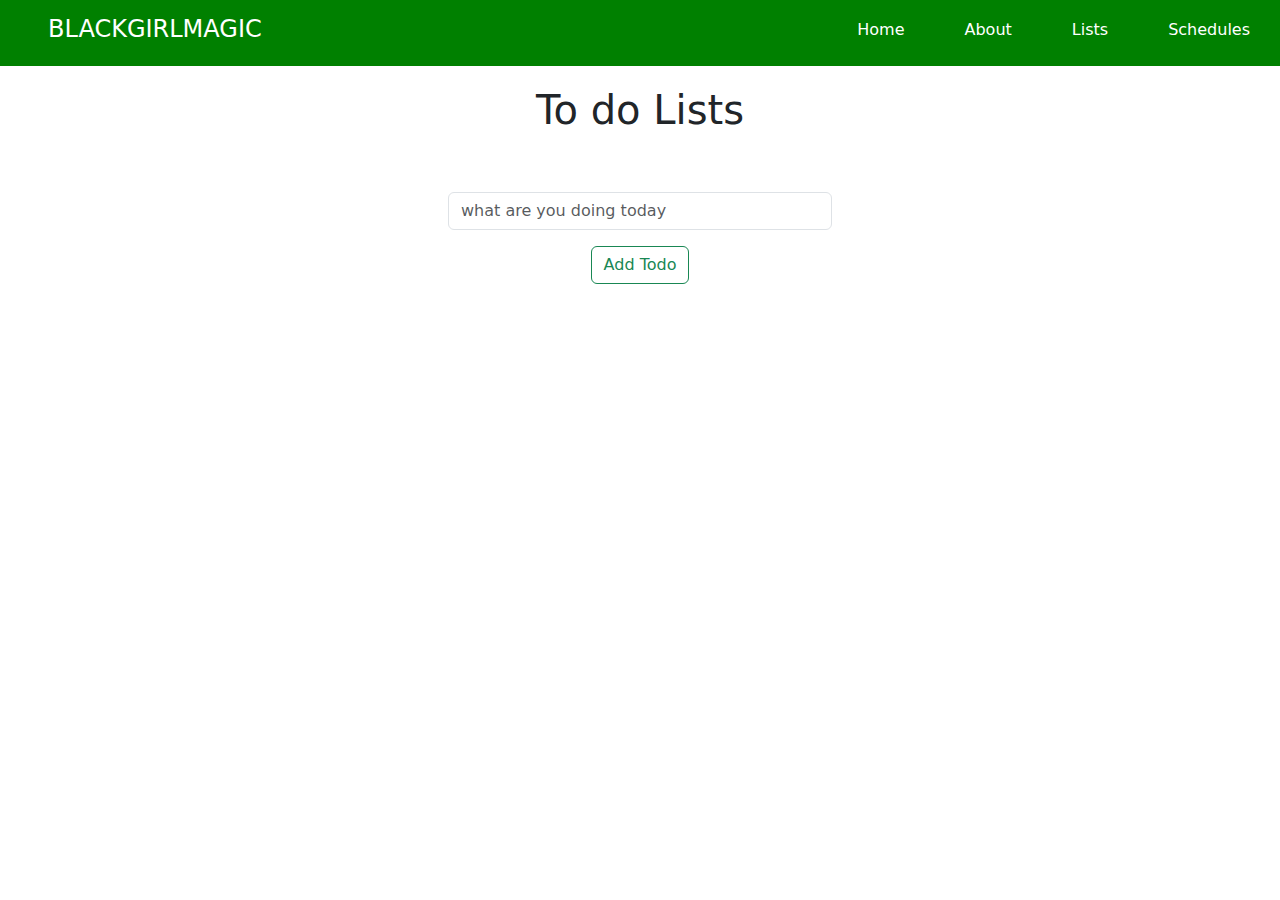
==== index.html @ 96e157e5 "first commit" ====
<!DOCTYPE html>
<html lang="en">
<head>
    <meta charset="UTF-8">
    <meta http-equiv="X-UA-Compatible" content="IE=edge">
    <meta name="viewport" content="width=device-width, initial-scale=1.0">
    <link href="index.css" rel="stylesheet" type="text/css"/>
    <link href="https://cdn.jsdelivr.net/npm/bootstrap@5.2.2/dist/css/bootstrap.min.css" rel="stylesheet">
    <script defer src="index.js"></script>
    <title>Todo App</title>
</head>
<body>

   <div class="wrapper">
    <nav class="navbarr  navbar">
        <div class="nav-div ms-md-5">
            <h4 class="nav-p">BLACKGIRLMAGIC</h4>
        </div>
        <ul class="nav-ul">
            <li>
                <a href="">Home</a>
            </li>

            <li>
                <a href="">About</a>
            </li>

            <li>
                <a href="">Lists</a>
            </li>

            <li>
                <a href="">Schedules</a>
            </li>
        </ul>
    </nav>

    <section class="todo-section text-center">
        <h1>To do Lists</h1>
        <div>
            <ul class="navigation-list" id="navigation-list">
                
            </ul>
        </div>

        <form class="form" id="form">
            <input type="text" placeholder="what are you doing today" id="input-field" class="form-control" required/>
            <button class="btn btn-outline-success mt-3">Add Todo</button>
        </form>
    </section>
   </div>
</body>
</html>
---- index.css ----
*{
    padding: 0;
    margin: 0;
}

:root{
    --font:system-ui;
    --bgcolor:green;
    --primarycolor:white;
    --textsize:24px;
    --tsize:18px;
    --align:center;
    --delete:red;
}
.navbarr{
    background-color: var(--bgcolor);
    display: flex;
    justify-content: space-around;
    align-items: center;
    color: var(--primarycolor);
    width: 100%;
}

ul li input[type=text] {
    display:none;
  }
  
  ul li.editMode input[type=text] {
    display:block;
  }
  
  ul li.editMode span {
    display:none;
  }

.todo-section{
  /* display: flex;
  justify-content: center;
  align-items: center;
  flex-direction: column; */
  margin-top: 20px;
}

.nav-ul{
    display: flex;
    padding-top: 10px;
}

nav-p{
    padding: 30px 30px;
    color: var(--primarycolor);
   
}  

nav-div{
    padding-top: 10px;
    margin-left: 40px;
}


.nav-ul li{
    list-style-type: none;

}

.nav-ul li a{
    color: var(--primarycolor);
    text-decoration: none;
   padding: 30px 30px;
   
}
.form{
  display: flex;
  flex-direction: column;
  justify-content: center;
  align-items: center;
margin-top: 50px;
}

.navigation-list-li{
    list-style-type: none;
    margin-top: 20px;
   
}
.navigation-list{
    display: flex;
    flex-direction:column; 
    align-items: center;
    justify-content: center;
}

#input-field{
   width: 30%; 
}
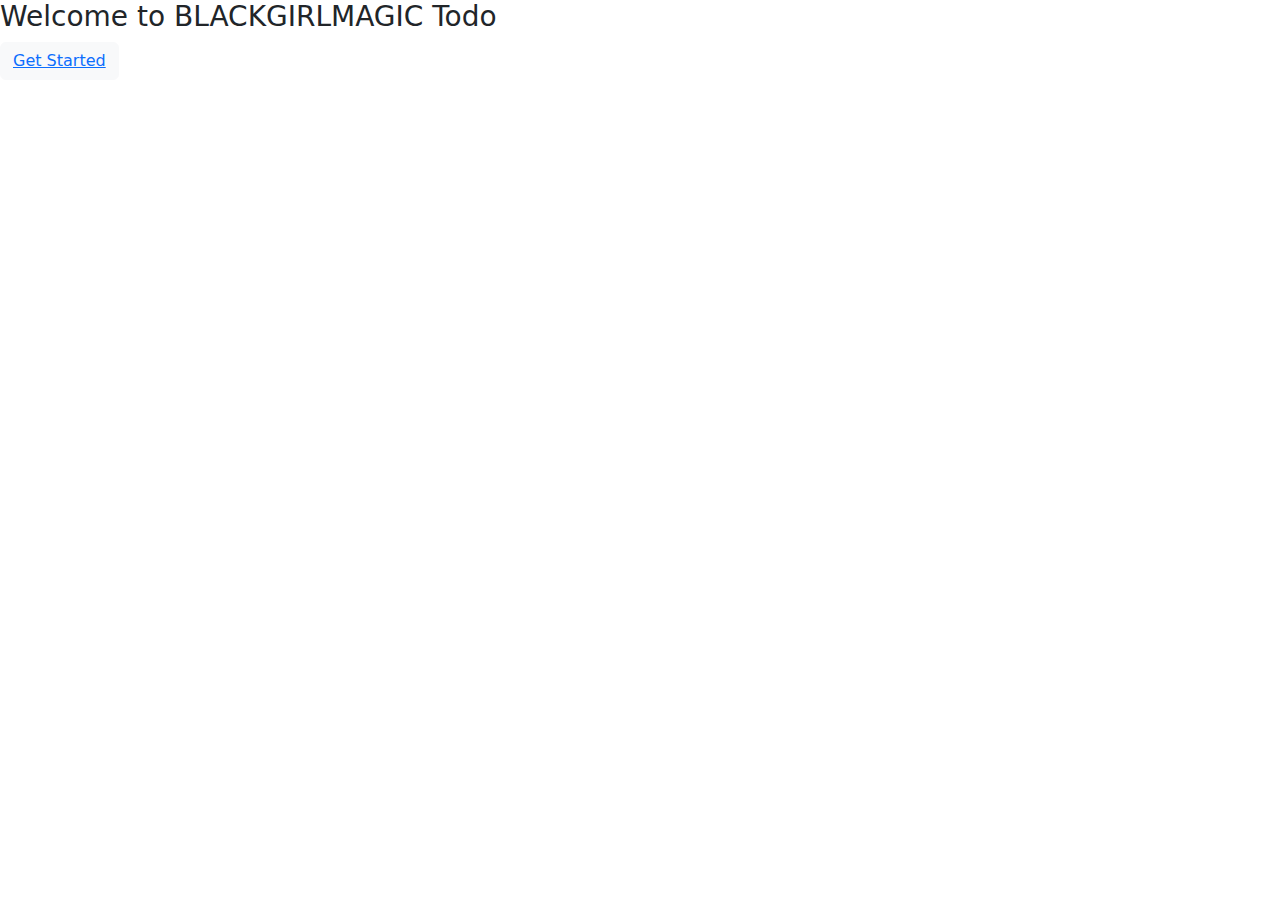
==== commit ba590311: "my cover page" ====
--- a/index.html
+++ b/index.html
@@ -4,50 +4,23 @@
     <meta charset="UTF-8">
     <meta http-equiv="X-UA-Compatible" content="IE=edge">
     <meta name="viewport" content="width=device-width, initial-scale=1.0">
+
     <link href="index.css" rel="stylesheet" type="text/css"/>
-    <link href="https://cdn.jsdelivr.net/npm/bootstrap@5.2.2/dist/css/bootstrap.min.css" rel="stylesheet">
+    <link href="https://cdn.jsdelivr.net/npm/bootstrap@5.2.2/dist/css/bootstrap.min.css" rel="stylesheet"/>
+    <link href="https://cdnjs.cloudflare.com/ajax/libs/font-awesome/6.2.0/css/all.min.css" rel="stylesheet"/>
     <script defer src="index.js"></script>
     <title>Todo App</title>
 </head>
 <body>
-
-   <div class="wrapper">
-    <nav class="navbarr  navbar">
-        <div class="nav-div ms-md-5">
-            <h4 class="nav-p">BLACKGIRLMAGIC</h4>
+    <section class="home">
+        <div class="homediv">
+            <h3>Welcome to BLACKGIRLMAGIC Todo</h3>
+            
+                <button class="home-btn btn btn-light">
+                    <a href="todo.html" class="home-link">Get Started</a>
+                </button>
+           
         </div>
-        <ul class="nav-ul">
-            <li>
-                <a href="">Home</a>
-            </li>
-
-            <li>
-                <a href="">About</a>
-            </li>
-
-            <li>
-                <a href="">Lists</a>
-            </li>
-
-            <li>
-                <a href="">Schedules</a>
-            </li>
-        </ul>
-    </nav>
-
-    <section class="todo-section text-center">
-        <h1>To do Lists</h1>
-        <div>
-            <ul class="navigation-list" id="navigation-list">
-                
-            </ul>
-        </div>
-
-        <form class="form" id="form">
-            <input type="text" placeholder="what are you doing today" id="input-field" class="form-control" required/>
-            <button class="btn btn-outline-success mt-3">Add Todo</button>
-        </form>
     </section>
-   </div>
 </body>
 </html>--- a/index.css
+++ b/index.css
@@ -5,57 +5,76 @@
 
 :root{
     --font:system-ui;
-    --bgcolor:green;
+    --bgcolor:#139D73;
     --primarycolor:white;
     --textsize:24px;
     --tsize:18px;
     --align:center;
     --delete:red;
+    --color:#00A774;
 }
-.navbarr{
+
+/* .wrapper{
+  
+background-image: linear-gradient(rgba(0, 0, 0, 0.7), rgba(0, 0, 0, 0.7)), url("https://images.pexels.com/photos/2672979/pexels-photo-2672979.jpeg?cs=srgb&dl=pexels-andrea-piacquadio-2672979.jpg&fm=jpg");
+background-size: cover;
+background-position: center;
+color: var(--primarycolor);
+ width: 100%;
+} */
+.nav2{
+  text-align: center;
+  color: var(--color);
+  padding-top: 10px;
+}
+/* .divv{
+  background-color: var(--bgcolor);
+  
+} */
+/* .navbarr{
     background-color: var(--bgcolor);
     display: flex;
     justify-content: space-around;
     align-items: center;
     color: var(--primarycolor);
     width: 100%;
+} */
+
+.todo-section{
+  display: flex;
+  margin-top: 50px;
+  flex-wrap: nowrap;
+  justify-content: center;
+  align-items: center;
+ 
+  gap: 60px;
 }
 
-ul li input[type=text] {
-    display:none;
-  }
-  
-  ul li.editMode input[type=text] {
-    display:block;
-  }
-  
-  ul li.editMode span {
-    display:none;
-  }
-
-.todo-section{
-  /* display: flex;
-  justify-content: center;
-  align-items: center;
-  flex-direction: column; */
-  margin-top: 20px;
+.imgdiv2{
+  height: 600px;
+  object-fit: cover;
 }
 
-.nav-ul{
+.imgdiv{
+  height: 500px;
+  object-fit: cover;
+
+}
+/* .nav-ul{
     display: flex;
     padding-top: 10px;
-}
-
+} */
+/* 
 nav-p{
     padding: 30px 30px;
     color: var(--primarycolor);
    
-}  
+}   */
 
-nav-div{
+/* nav-div{
     padding-top: 10px;
     margin-left: 40px;
-}
+} */
 
 
 .nav-ul li{
@@ -63,25 +82,25 @@
 
 }
 
-.nav-ul li a{
+/* .nav-ul li a{
     color: var(--primarycolor);
     text-decoration: none;
    padding: 30px 30px;
    
-}
-.form{
+} */
+/* .form{
   display: flex;
   flex-direction: column;
   justify-content: center;
   align-items: center;
 margin-top: 50px;
-}
+}*/
 
 .navigation-list-li{
     list-style-type: none;
     margin-top: 20px;
    
-}
+} 
 .navigation-list{
     display: flex;
     flex-direction:column; 
@@ -89,6 +108,23 @@
     justify-content: center;
 }
 
-#input-field{
+.doneBtn {
+ 
+  border-radius: 8px;
+  outline: none;
+  margin-left:2px;
+  box-shadow: none;
+  border: none; 
+}
+
+/* #input-field{
    width: 30%; 
 }
+
+@media (max-width: 768px){
+  #input-field{
+    width: 80%; 
+ }
+
+
+} */
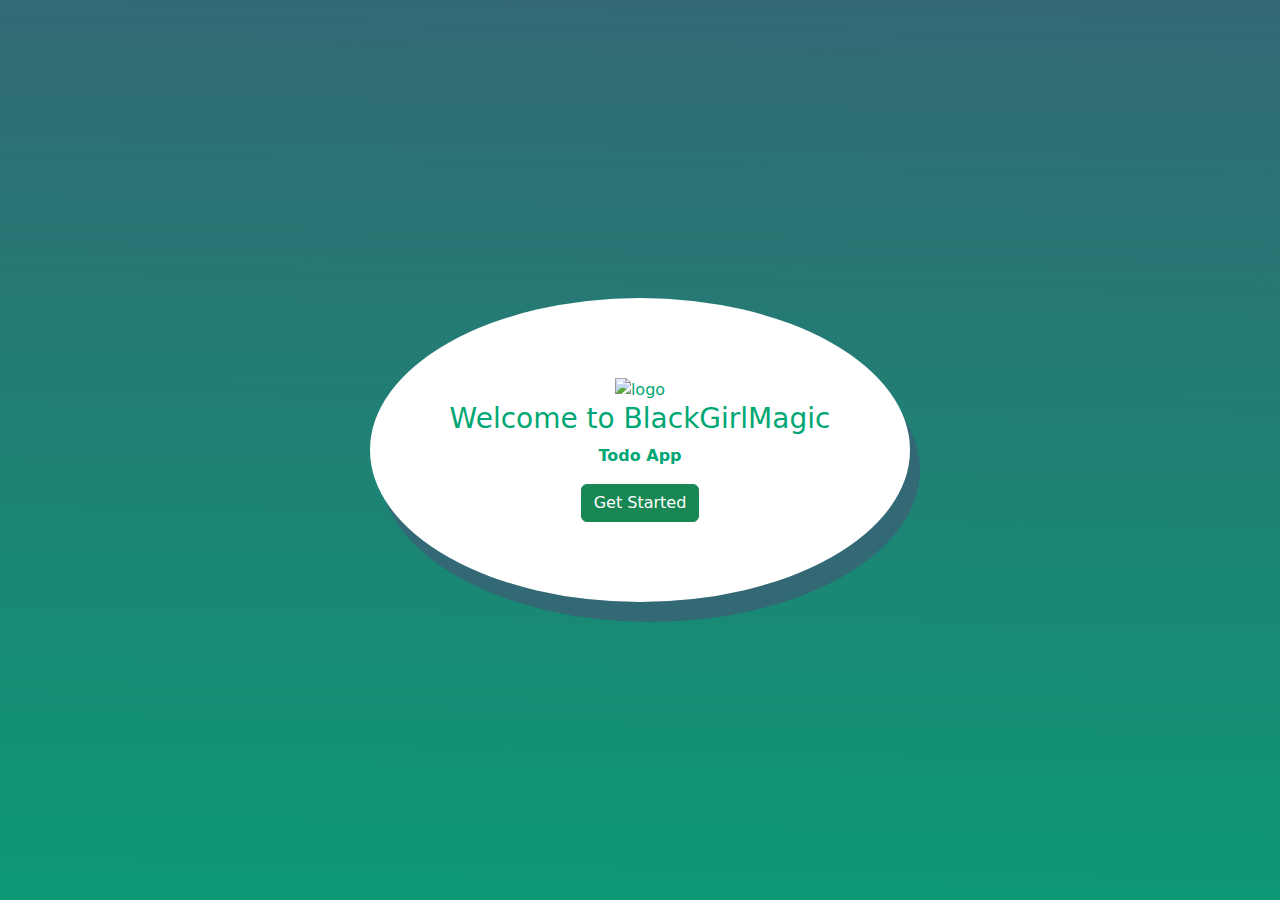
==== commit dd024755: "major changes in the files" ====
--- a/index.html
+++ b/index.html
@@ -14,13 +14,19 @@
 <body>
     <section class="home">
         <div class="homediv">
-            <h3>Welcome to BLACKGIRLMAGIC Todo</h3>
+         <div class="home-inner">
+            <div>
+                <img src="https://res.cloudinary.com/blackgirlmagic/image/upload/v1667940853/image-removebg-preview_14_efgabq.png" alt="logo"/>
+            </div>
+            <h3>Welcome to BlackGirlMagic</h3>
+            <p><b>Todo App</b></p>
             
-                <button class="home-btn btn btn-light">
+                <button class="home-btn btn btn-success">
                     <a href="todo.html" class="home-link">Get Started</a>
                 </button>
            
         </div>
+         </div>
     </section>
 </body>
 </html>--- a/index.css
+++ b/index.css
@@ -12,6 +12,43 @@
     --align:center;
     --delete:red;
     --color:#00A774;
+}
+
+.home{
+  /* background-color: var(--color); */
+  background-image: linear-gradient(180.96deg, #336975 0.82%, #00a774 129.1%);
+backdrop-filter: blur(7px);
+  
+  
+
+}
+.homediv{
+  display: flex;
+  flex-direction: column;
+  justify-content: center;
+  align-items: center;
+  height: 100vh;
+ 
+}
+.home-inner{
+  display: flex;
+  flex-direction: column;
+  justify-content: center;
+  align-items: center;
+  box-shadow: 10px 20px #336975;
+  border-radius: 100%;
+  background-color: var(--primarycolor);
+  color: var(--color);
+  padding: 80px;
+}
+.home-link{
+  text-decoration: none;
+  color: var(--primarycolor)
+ 
+}
+.home-btn{
+  border: none;
+ 
 }
 
 /* .wrapper{
@@ -27,26 +64,14 @@
   color: var(--color);
   padding-top: 10px;
 }
-/* .divv{
-  background-color: var(--bgcolor);
-  
-} */
-/* .navbarr{
-    background-color: var(--bgcolor);
-    display: flex;
-    justify-content: space-around;
-    align-items: center;
-    color: var(--primarycolor);
-    width: 100%;
-} */
+
 
 .todo-section{
   display: flex;
   margin-top: 50px;
-  flex-wrap: nowrap;
-  justify-content: center;
+  flex-wrap: wrap;
+  justify-content: space-around;
   align-items: center;
- 
   gap: 60px;
 }
 
@@ -60,21 +85,7 @@
   object-fit: cover;
 
 }
-/* .nav-ul{
-    display: flex;
-    padding-top: 10px;
-} */
-/* 
-nav-p{
-    padding: 30px 30px;
-    color: var(--primarycolor);
-   
-}   */
-
-/* nav-div{
-    padding-top: 10px;
-    margin-left: 40px;
-} */
+
 
 
 .nav-ul li{
@@ -82,19 +93,7 @@
 
 }
 
-/* .nav-ul li a{
-    color: var(--primarycolor);
-    text-decoration: none;
-   padding: 30px 30px;
-   
-} */
-/* .form{
-  display: flex;
-  flex-direction: column;
-  justify-content: center;
-  align-items: center;
-margin-top: 50px;
-}*/
+
 
 .navigation-list-li{
     list-style-type: none;
@@ -117,14 +116,97 @@
   border: none; 
 }
 
-/* #input-field{
-   width: 30%; 
-}
-
-@media (max-width: 768px){
-  #input-field{
-    width: 80%; 
- }
-
-
-} */
+@media (max-width: 1024px){
+  .todo-section{
+    display: flex;
+    margin-top: 50px;
+    flex-wrap: wrap;
+    justify-content: space-around;
+    align-items:center;
+   
+  }
+
+  .imgdiv2{
+    
+    height: 400px;
+    object-fit: cover;
+    width: 100%;
+    object-position: top;
+   
+  }
+  
+  .imgdiv{
+    height: 300px;
+    object-fit: contain;
+   
+    
+  
+  }
+}
+
+
+
+ @media (max-width: 768px){
+  
+  .homediv h3{
+    text-align: center;
+    
+  }
+
+  .home-inner{
+    display: flex;
+    flex-direction: column;
+    justify-content: center;
+    align-items: center;
+    box-shadow: 10px 20px #336975;
+    border-radius: 100%;
+    background-color: var(--primarycolor);
+    color: var(--color);
+    padding: 25px;
+  }
+
+  .todo-section{
+    display: flex;
+    margin-top: 50px;
+    flex-wrap: wrap;
+    justify-content: center;
+    align-items:flex-start;
+   flex-direction: column;
+    gap: 2px;
+  }
+
+  .imgdiv2{
+    display: none;
+    height: 200px;
+    object-fit: contain;
+    position: absolute;
+    top: 0;
+    margin-top: 100px;
+    right: 0;
+    margin-right: 90px;
+  }
+  
+  .imgdiv{
+    height: 150px;
+    object-fit: cover;
+    margin-left: 80px;
+    width: 100%;
+    object-position: top;
+    
+  
+  }
+  .form-ul{
+    align-self: center;
+  }
+  .form{
+    margin-top: 40px;
+   
+  }
+
+  .nav2{
+    text-align: center;
+    color: var(--color);
+    padding-top: 30px;
+  }
+
+} 
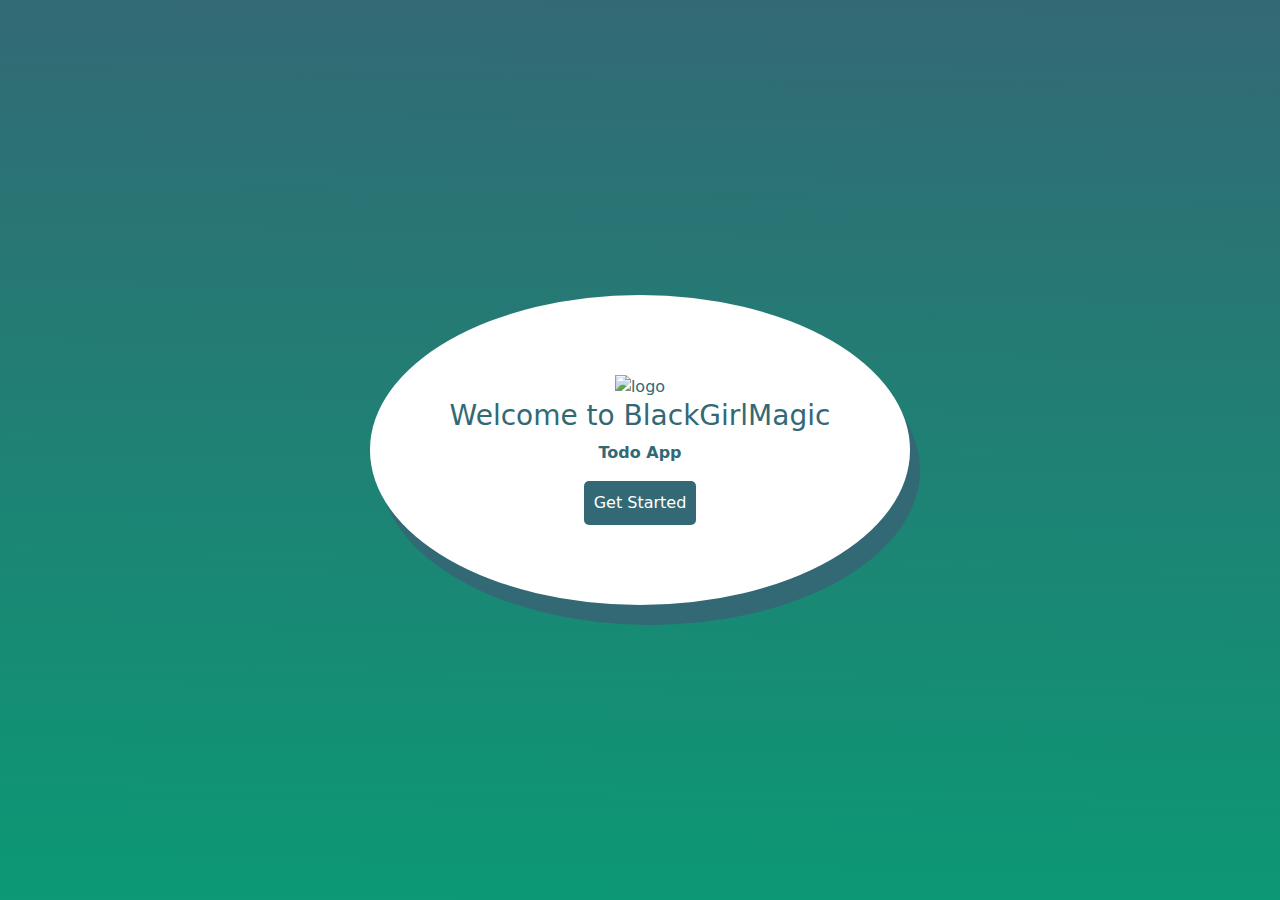
==== commit 5b6afe5c: "responsiveness" ====
--- a/index.html
+++ b/index.html
@@ -21,7 +21,7 @@
             <h3>Welcome to BlackGirlMagic</h3>
             <p><b>Todo App</b></p>
             
-                <button class="home-btn btn btn-success">
+                <button class="home-btn ">
                     <a href="todo.html" class="home-link">Get Started</a>
                 </button>
            
--- a/index.css
+++ b/index.css
@@ -38,7 +38,7 @@
   box-shadow: 10px 20px #336975;
   border-radius: 100%;
   background-color: var(--primarycolor);
-  color: var(--color);
+  color: #336975;
   padding: 80px;
 }
 .home-link{
@@ -46,9 +46,20 @@
   color: var(--primarycolor)
  
 }
+.home-link:hover{
+  color: var(--primarycolor);
+}
 .home-btn{
   border: none;
- 
+  background-color: #336975;
+  padding: 10px;
+  border-radius: 5px;
+ 
+}
+
+.home-btn:hover{
+  background-image:linear-gradient(180.96deg, #336975 0.82%, #00a774 129.1%);
+  backdrop-filter: blur(7px); ;
 }
 
 /* .wrapper{
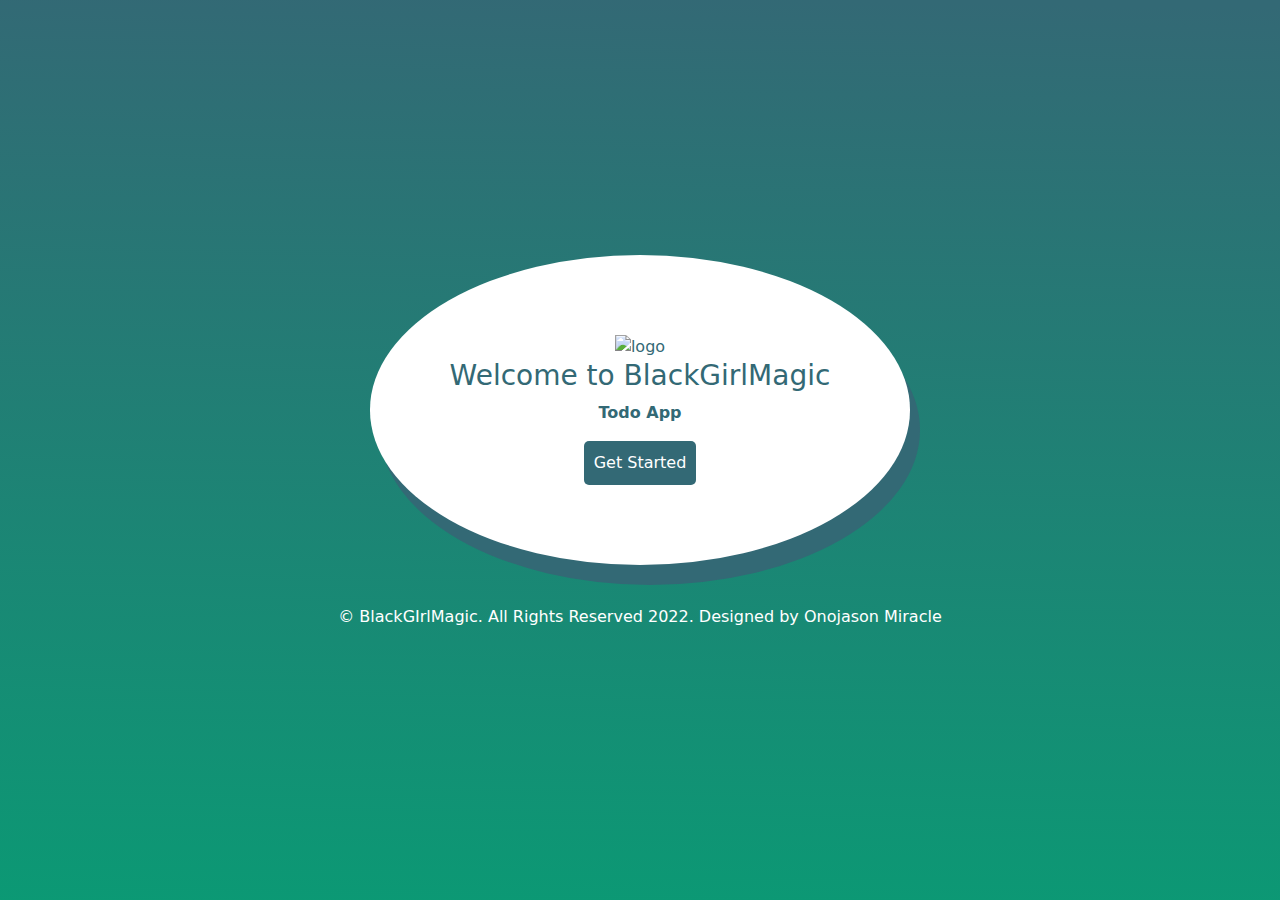
==== commit 97d0094f: "footer addition" ====
--- a/index.html
+++ b/index.html
@@ -16,7 +16,7 @@
         <div class="homediv">
          <div class="home-inner">
             <div>
-                <img src="https://res.cloudinary.com/blackgirlmagic/image/upload/v1667940853/image-removebg-preview_14_efgabq.png" alt="logo"/>
+                <img src="https://res.cloudinary.com/blackgirlmagic/image/upload/v1667940853/image-removebg-preview_14_efgabq.png" alt="logo" class="home-logo"/>
             </div>
             <h3>Welcome to BlackGirlMagic</h3>
             <p><b>Todo App</b></p>
@@ -26,6 +26,10 @@
                 </button>
            
         </div>
+
+        <div>
+            <p class="footer">&copy  BlackGIrlMagic. All Rights Reserved 2022. Designed by Onojason Miracle</p>
+           </div>
          </div>
     </section>
 </body>
--- a/index.css
+++ b/index.css
@@ -13,15 +13,44 @@
     --delete:red;
     --color:#00A774;
 }
+.heading{
+  color: var(--primarycolor);
+  background-image: linear-gradient(180.96deg, #336975 0.82%, #00a774 129.1%);
+  backdrop-filter: blur(7px);
+}
+
+.logo-div{
+  padding-top: 10px;
+  padding-left: 10px;
+  padding-right: 20px;
+}
 
 .home{
   /* background-color: var(--color); */
   background-image: linear-gradient(180.96deg, #336975 0.82%, #00a774 129.1%);
 backdrop-filter: blur(7px);
-  
-  
-
-}
+
+}
+.logo{
+  height: 40px;
+  object-fit: cover;
+
+} 
+.home-logo{
+  animation-name:App-logo-spin ;
+  animation-duration: infinite;
+  /* animation:  infinite 20s linear */
+}
+
+@keyframes App-logo-spin {
+  from {
+    transform: rotate(0deg);
+  }
+  to {
+    transform: rotate(360deg);
+  }
+}
+
 .homediv{
   display: flex;
   flex-direction: column;
@@ -62,6 +91,10 @@
   backdrop-filter: blur(7px); ;
 }
 
+.checkboxline { 
+  text-decoration: line-through;
+}
+
 /* .wrapper{
   
 background-image: linear-gradient(rgba(0, 0, 0, 0.7), rgba(0, 0, 0, 0.7)), url("https://images.pexels.com/photos/2672979/pexels-photo-2672979.jpeg?cs=srgb&dl=pexels-andrea-piacquadio-2672979.jpg&fm=jpg");
@@ -116,6 +149,7 @@
     flex-direction:column; 
     align-items: center;
     justify-content: center;
+    flex-wrap: wrap;
 }
 
 .doneBtn {
@@ -155,6 +189,24 @@
   }
 }
 
+#checkbox::before {
+  content: '';
+  position: absolute;
+  border-color: #fff;
+  border-style: solid;
+  border-width: 0 2px 2px 0;
+  top: 10px;
+  left: 16px;
+  transform: rotate(45deg);
+  height: 15px;
+  width: 7px;
+}
+
+.footer{
+  margin-top: 40px;
+  color: #fff;
+}
+
 
 
  @media (max-width: 768px){
@@ -163,6 +215,7 @@
     text-align: center;
     
   }
+ 
 
   .home-inner{
     display: flex;
@@ -187,30 +240,35 @@
   }
 
   .imgdiv2{
-    display: none;
+    /* display: none; */
     height: 200px;
-    object-fit: contain;
+    object-fit: cover;
     position: absolute;
     top: 0;
-    margin-top: 100px;
+    margin-top: 120px;
     right: 0;
-    margin-right: 90px;
+   
+    width: 50%;
+    object-position: top;
   }
   
   .imgdiv{
     height: 150px;
     object-fit: cover;
-    margin-left: 80px;
-    width: 100%;
+    margin-top: 170px;
+    top: 0;
+    width: 50%;
     object-position: top;
+    position: absolute;
     
   
   }
   .form-ul{
     align-self: center;
+    margin-top: 120px;
   }
   .form{
-    margin-top: 40px;
+    margin-top: 30px;
    
   }
 
@@ -220,4 +278,9 @@
     padding-top: 30px;
   }
 
+  .footer{
+    margin-top: 90px;
+    color: #fff;
+    text-align: center;
+  }
 } 
